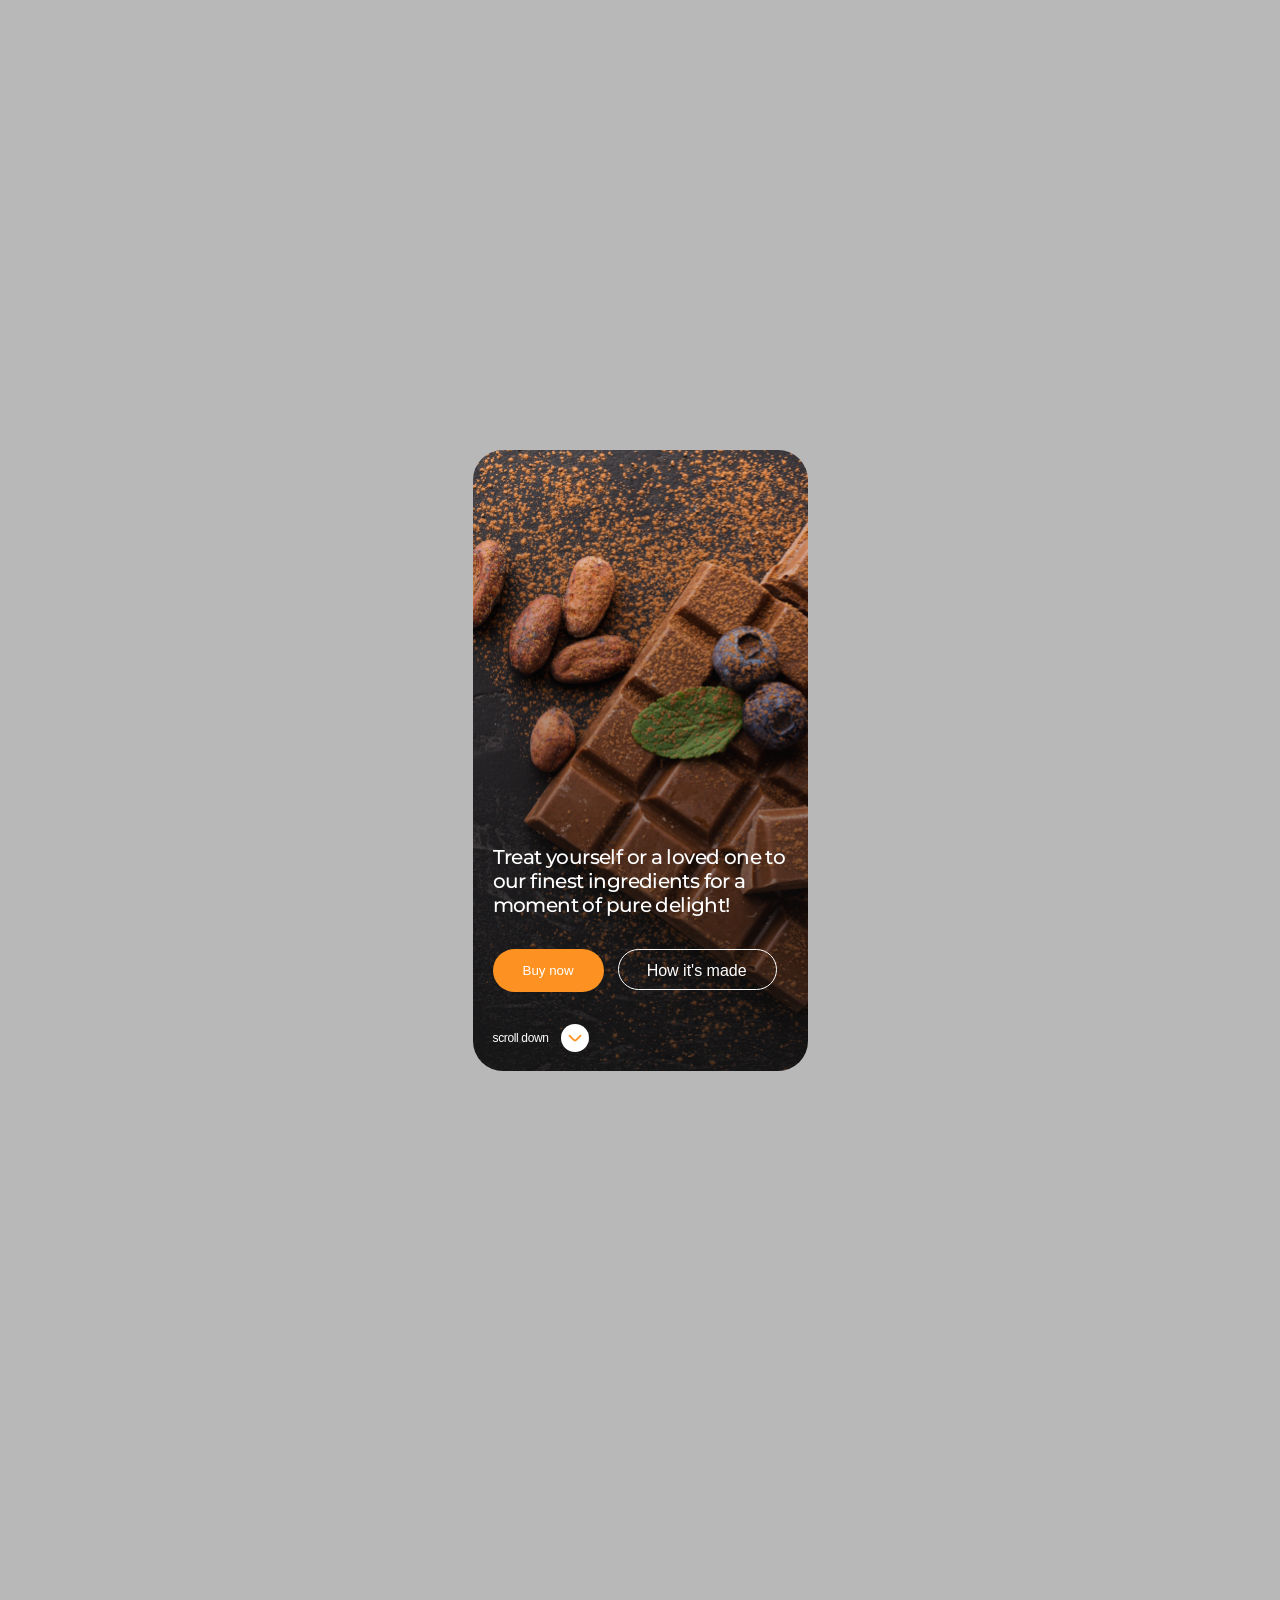
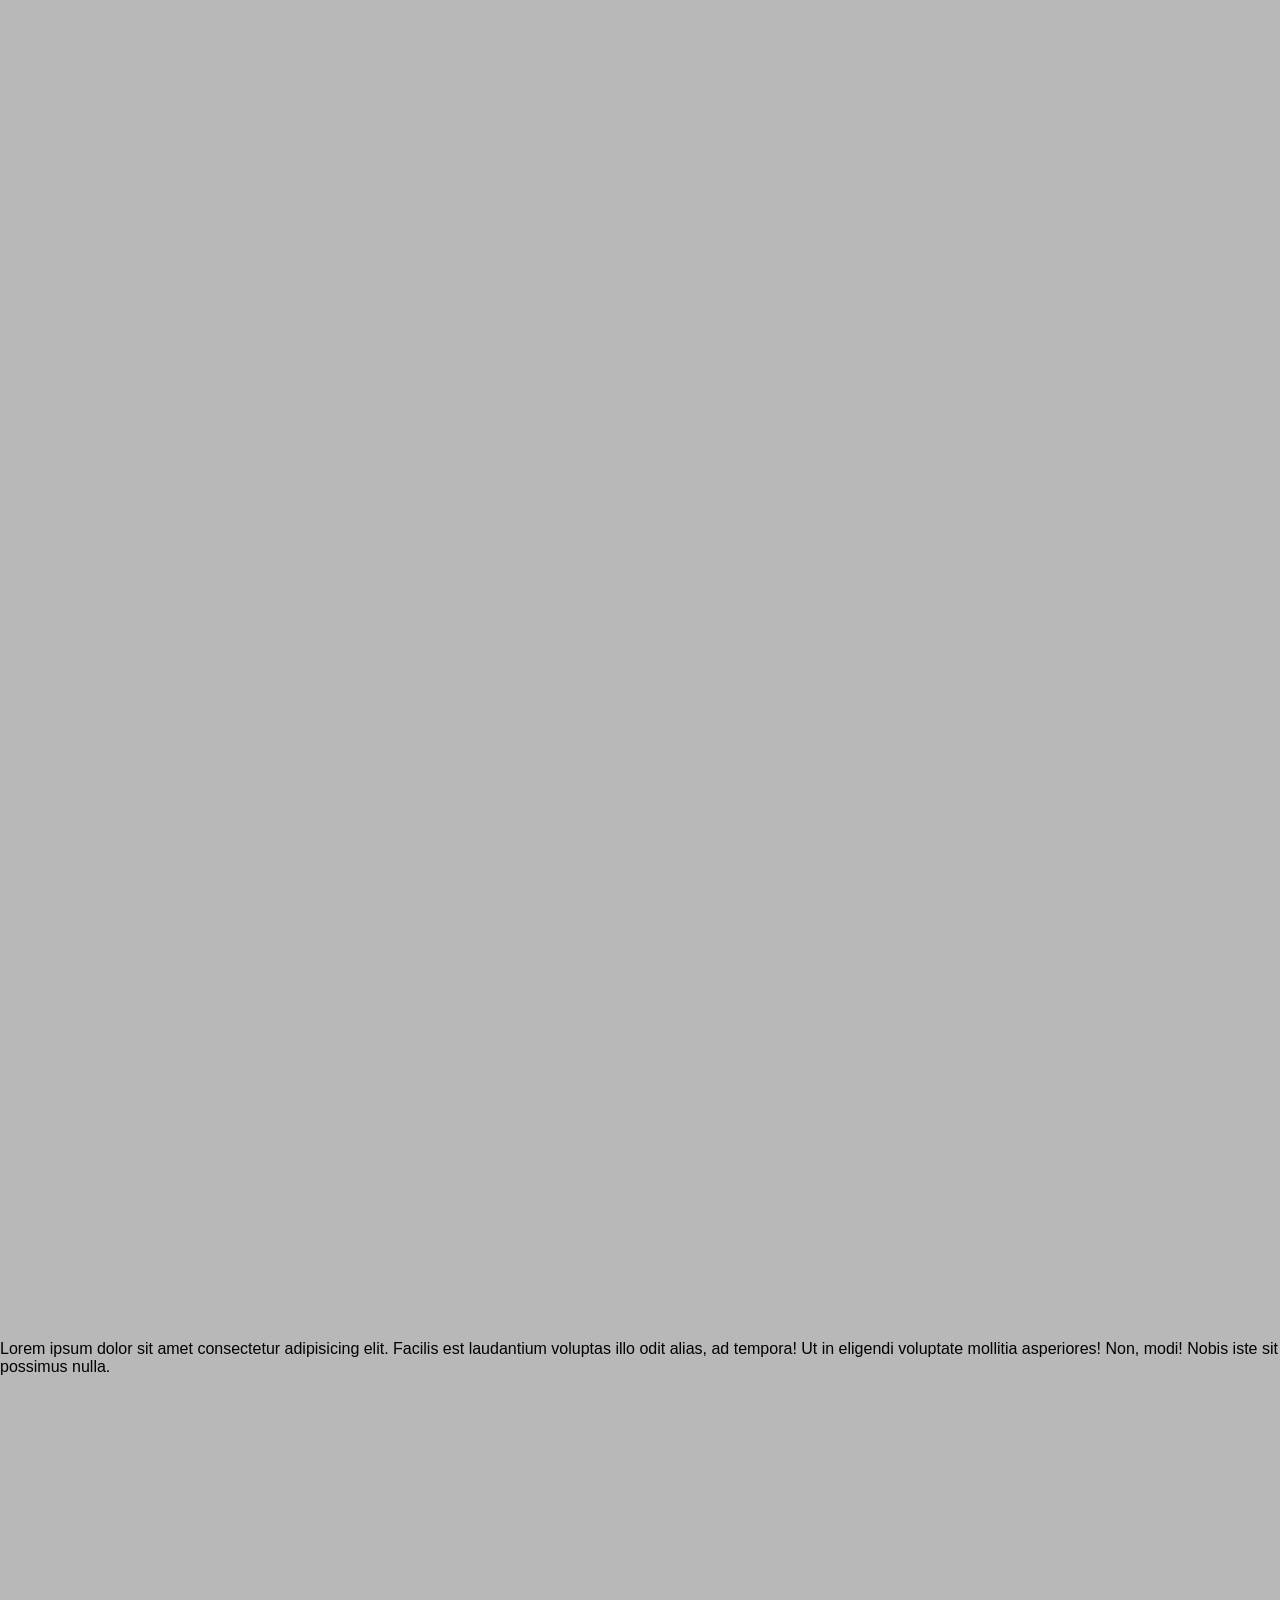
==== simply-chocolate/HTML/hero.html @ 4ed8984d "." ====
<!DOCTYPE html>
<html lang="en">

<head>
    <meta charset="UTF-8">
    <meta name="viewport" content="width=device-width, initial-scale=1.0">
    <title>Document</title>
    <link rel="preconnect" href="https://fonts.googleapis.com">
    <link rel="preconnect" href="https://fonts.gstatic.com" crossorigin>
    <link href="https://fonts.googleapis.com/css2?family=Montserrat:wght@400;500;600&display=swap" rel="stylesheet">
    <link rel="stylesheet" href="../CSS/hero.css">
</head>

<body>
    <header class="header"></header>
    <main>
        <section class="hero">
            <div class="hero-container">
                <h2 class="hero-sub-title">Treat yourself or a loved one to our finest ingredients for a moment of pure
                    delight!</h2>
                <div class="hero-btns-container">
                    <div class="hero-main-btns">
                        <button class="hero-buy-btn" type="button">Buy now</button>
                        <a class="hero-link" href="#howItsMade">How it's made</a>
                    </div>
                    <div class="hero-scroll-container">
                        <a class="hero-scroll" href="#footer">scroll down</a>
                        <a class="hero-scroll-icon" href="#footer">
                            <svg class="hero-scroll-svg" width="22" height="22">
                                <use href="../IMG/SVG/fi-rr-angle-small-left.svg#fi-rr-angle-small-left"></use>
                            </svg></a>
                    </div>

                </div>
            </div>
        </section>
        <section class="rewieves">

        </section>
        <footer class="footer" id="footer">Lorem ipsum dolor sit amet consectetur adipisicing elit. Facilis est
            laudantium voluptas illo odit alias, ad tempora! Ut in eligendi voluptate mollitia asperiores! Non, modi!
            Nobis iste sit possimus nulla.</footer>
    </main>
</body>

</html>
---- simply-chocolate/CSS/hero.css ----
html {
  background-color: #b8b8b8;
}
/* ------------- Chwilowy reset ------------- */
* {
  margin: 0;
  padding: 0;
  box-sizing: border-box;
  font-family: Monrserrat, sans-serif;
}

.hero a,
.hero button {
  text-decoration: none;
  color: #fff;
}

/* ------------- Chwilowy reset ------------- */
.hero {
  width: 375px;
  height: 690px;
  margin: 0 auto;
}
.hero-container {
  display: flex;
  flex-direction: column;
  gap: 32px;
  width: 335px;
  height: 621px;
  padding: 395px 20px 20px 20px;
  margin: 0 auto;
  background: linear-gradient(
      180deg,
      rgba(17, 17, 17, 0) 0%,
      rgba(17, 17, 17, 0.4) 100%
    ),
    url(../IMG/Hero/Mobile/chocolate-covered-cocoa-powder\ 1@1x.png),
    lightgray -438.076px -7.879px / 284.629% 102.231% no-repeat;
  background-repeat: no-repeat;
  background-size: cover;
  border-radius: 30px;
}
.hero-sub-title {
  color: #fff;
  font-family: "Montserrat", sans-serif;
  font-size: 20px;
  font-style: normal;
  font-weight: 500;
  line-height: 24px; /* 120% */
  letter-spacing: -0.6px;
}
.hero-btns-container {
  display: flex;
  flex-direction: column;
  gap: 32px;
}
.hero-main-btns {
  display: flex;
  gap: 14px;
}
.hero-link {
  width: 159px;
  height: 41px;
  padding: 12px 28px;
  border-radius: 100px;
  border: 1px solid #fff;
}
.hero-link:hover,
.hero-link:focus {
  color: rgba(253, 146, 34, 1);
  border: 1px solid rgba(253, 146, 34, 1);
}
.hero-buy-btn {
  padding: 12px 28px;
  border-radius: 100px;
  border-color: transparent;
  background: #fd9222;
}
.hero-buy-btn:hover,
.hero-buy-btn:focus {
  background-color: rgba(252, 241, 224, 1);
  color: rgba(253, 146, 34, 1);
}
.hero-scroll-container {
  display: flex;
  align-items: center;
  gap: 12px;
}
.hero-scroll {
  font-size: 12px;
  font-weight: 500;
  line-height: 14px;
  letter-spacing: -0.36px;
}
.hero-scroll-icon {
  display: flex;
  align-items: center;
  justify-content: center;
  width: 28px;
  height: 28px;
  border-radius: 50%;
  background-color: #fff;
}
.hero-scroll-svg {
  fill: rgba(253, 146, 34, 1);
}
.hero-scroll:hover,
.hero-scroll:focus {
  color: rgba(253, 146, 34, 1);
}
.hero-scroll:hover + .hero-scroll-icon,
.hero-scroll:focus + .hero-scroll-icon {
  background-color: rgba(253, 146, 34, 1);
}
.hero-scroll:hover + .hero-scroll-icon .hero-scroll-svg,
.hero-scroll:focus + .hero-scroll-icon .hero-scroll-svg {
  fill: rgba(252, 241, 224, 1);
}
.hero-scroll-svg:hover,
.hero-scroll-svg:focus {
  fill: rgba(252, 241, 224, 1);
}
.hero-scroll-icon:hover .hero-scroll-svg,
.hero-scroll-icon:focus .hero-scroll-svg {
  fill: rgba(252, 241, 224, 1);
}
.hero-scroll-icon:hover,
.hero-scroll-icon:focus {
  background-color: rgba(253, 146, 34, 1);
}

.rewieves {
  height: 200vh;
}
.header {
  height: 50vh;
}
.footer {
  height: 50vh;
}
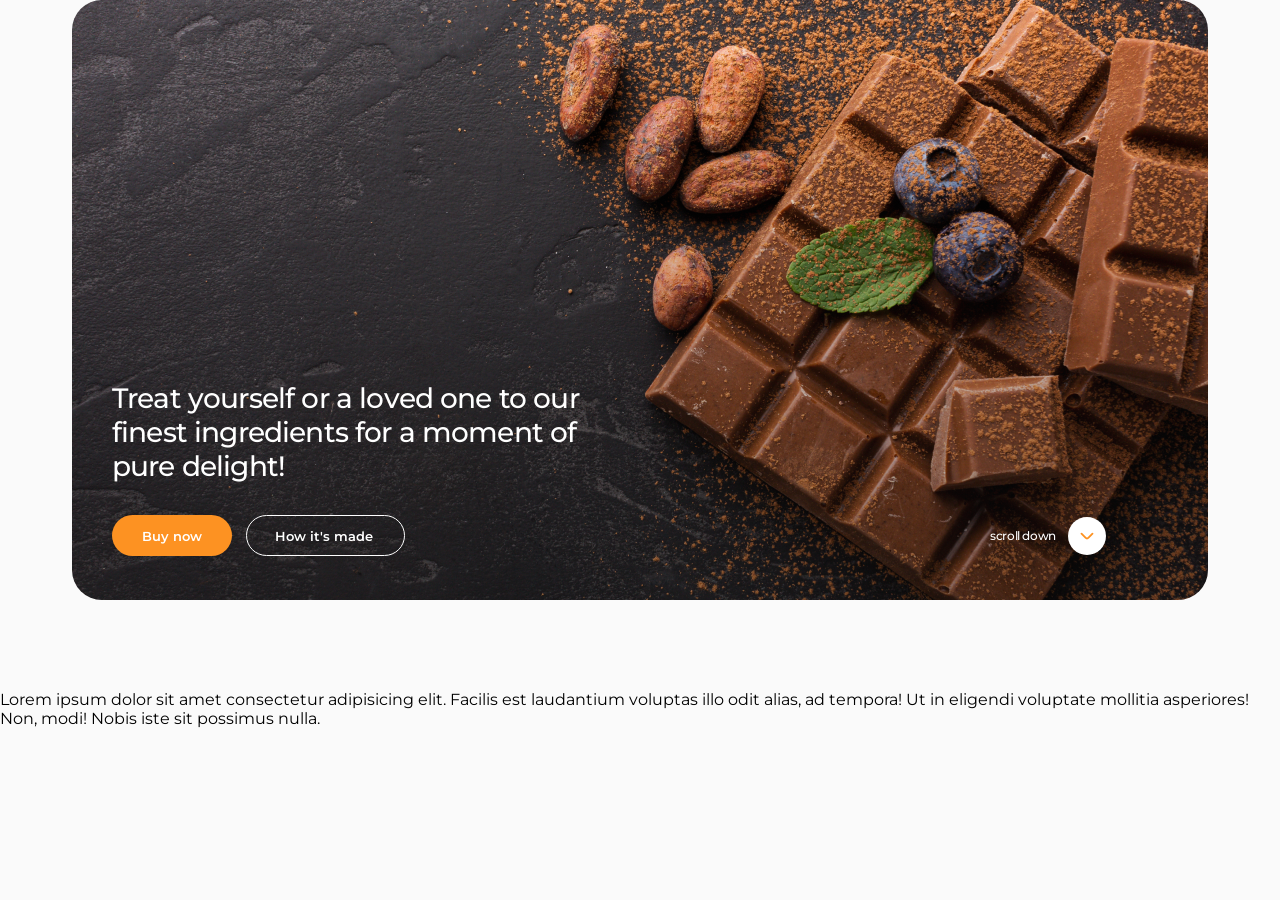
==== commit 28de6005: "." ====
--- a/simply-chocolate/HTML/hero.html
+++ b/simply-chocolate/HTML/hero.html
@@ -27,7 +27,7 @@
                         <a class="hero-scroll" href="#footer">scroll down</a>
                         <a class="hero-scroll-icon" href="#footer">
                             <svg class="hero-scroll-svg" width="22" height="22">
-                                <use href="../IMG/SVG/fi-rr-angle-small-left.svg#fi-rr-angle-small-left"></use>
+                                <use href="../IMG/SVG/icons.svg#icon-fi-rr-angle-small-left"></use>
                             </svg></a>
                     </div>
 
--- a/simply-chocolate/CSS/hero.css
+++ b/simply-chocolate/CSS/hero.css
@@ -1,21 +1,10 @@
-html {
-  background-color: #b8b8b8;
-}
-/* ------------- Chwilowy reset ------------- */
-* {
-  margin: 0;
-  padding: 0;
-  box-sizing: border-box;
-  font-family: Monrserrat, sans-serif;
-}
+@import url(global-setup.css);
 
 .hero a,
 .hero button {
   text-decoration: none;
   color: #fff;
 }
-
-/* ------------- Chwilowy reset ------------- */
 .hero {
   width: 375px;
   height: 690px;
@@ -40,6 +29,14 @@
   background-size: cover;
   border-radius: 30px;
 }
+/* @media (min-device-pixel-ratio: 2),
+  (-webkit-min-device-pixel-ratio: 2),
+  (min-resolution: 2dppx),
+  screen and (max-width: 768px) and (min-resolution: 192dpi) {
+  .hero-container {
+    background-image: url(../IMG/Hero/Mobile/chocolate-covered-cocoa-powder\ 1@2x.png);
+  }
+} */
 .hero-sub-title {
   color: #fff;
   font-family: "Montserrat", sans-serif;
@@ -64,6 +61,10 @@
   padding: 12px 28px;
   border-radius: 100px;
   border: 1px solid #fff;
+  font-family: "Montserrat", sans-serif;
+  font-size: 13px;
+  font-weight: 600;
+  transition: 300ms ease-in-out;
 }
 .hero-link:hover,
 .hero-link:focus {
@@ -71,10 +72,15 @@
   border: 1px solid rgba(253, 146, 34, 1);
 }
 .hero-buy-btn {
-  padding: 12px 28px;
+  padding: 10px 28px;
   border-radius: 100px;
   border-color: transparent;
   background: #fd9222;
+  font-family: "Montserrat", sans-serif;
+  font-size: 13px;
+  font-weight: 600;
+  transition: 300ms ease-in-out;
+  cursor: pointer;
 }
 .hero-buy-btn:hover,
 .hero-buy-btn:focus {
@@ -87,10 +93,12 @@
   gap: 12px;
 }
 .hero-scroll {
+  font-family: "Montserrat", sans-serif;
   font-size: 12px;
   font-weight: 500;
   line-height: 14px;
   letter-spacing: -0.36px;
+  transition: 300ms ease-in-out;
 }
 .hero-scroll-icon {
   display: flex;
@@ -100,9 +108,36 @@
   height: 28px;
   border-radius: 50%;
   background-color: #fff;
+  transition: 300ms ease-in-out;
+  overflow: hidden;
+}
+.hero-scroll-icon .hero-scroll-svg {
+  animation: arrow 0s linear infinite;
+}
+.hero-scroll-icon:hover .hero-scroll-svg,
+.hero-scroll:hover + .hero-scroll-icon .hero-scroll-svg {
+  animation-duration: 0.7s;
+}
+@keyframes arrow {
+  0% {
+    transform: translateY(-25px);
+  }
+  1% {
+    transform: translateY(-25px);
+  }
+  50% {
+    transform: translateY(0);
+  }
+  51% {
+    transform: translateY(0);
+  }
+  100% {
+    transform: translateY(26px);
+  }
 }
 .hero-scroll-svg {
   fill: rgba(253, 146, 34, 1);
+  transition: 300ms ease-in-out;
 }
 .hero-scroll:hover,
 .hero-scroll:focus {
@@ -116,6 +151,7 @@
 .hero-scroll:focus + .hero-scroll-icon .hero-scroll-svg {
   fill: rgba(252, 241, 224, 1);
 }
+
 .hero-scroll-svg:hover,
 .hero-scroll-svg:focus {
   fill: rgba(252, 241, 224, 1);
@@ -129,12 +165,75 @@
   background-color: rgba(253, 146, 34, 1);
 }
 
-.rewieves {
-  height: 200vh;
-}
-.header {
-  height: 50vh;
-}
-.footer {
-  height: 50vh;
-}
+@media screen and (min-width: 768px) and (max-width: 1200px) {
+  .hero {
+    min-width: 768px;
+    height: 890px;
+  }
+  .hero-container {
+    width: 704px;
+    height: 890px;
+    background-image: url(../IMG/Hero/Tablet/chocolate-covered-cocoa-powder\ 1@1x.png);
+    padding: 671px 40px 40px 40px;
+  }
+  .hero-sub-title {
+    width: 484px;
+    font-size: 28px;
+    line-height: 34px; /* 121.429% */
+    letter-spacing: -0.84px;
+  }
+  .hero-btns-container {
+    flex-direction: row;
+    gap: 153px;
+  }
+  .hero-scroll {
+    font-size: 14px;
+    line-height: 18px; /* 128.571% */
+    letter-spacing: -0.42px;
+  }
+  .hero-scroll-icon {
+    width: 38px;
+    height: 38px;
+  }
+}
+/* @media (min-device-pixel-ratio: 2),
+  (-webkit-min-device-pixel-ratio: 2),
+  (min-resolution: 2dppx),
+  screen and (min-width: 769px) and (max-width: 1200px) and (min-resolution: 192dpi) {
+  .hero-container {
+    background-image: url(../IMG/Hero/Tablet/chocolate-covered-cocoa-powder\ 1@2x.png);
+  }
+} */
+@media screen and (min-width: 1201px) {
+  .hero {
+    min-width: 1200px;
+  }
+  .hero-container {
+    width: 1136px;
+    height: 600px;
+    background-image: url(../IMG/Hero/Desktop/chocolate-covered-cocoa-powder\ 1@1x.png);
+    padding: 381px 40px 40px 40px;
+  }
+  .hero-sub-title {
+    width: 484px;
+    font-size: 28px;
+    line-height: 34px; /* 121.429% */
+    letter-spacing: -0.84px;
+  }
+  .hero-btns-container {
+    flex-direction: row;
+    gap: 585px;
+  }
+  .hero-scroll-icon {
+    width: 38px;
+    height: 38px;
+  }
+}
+/* @media (min-device-pixel-ratio: 2),
+  (-webkit-min-device-pixel-ratio: 2),
+  (min-resolution: 2dppx),
+  screen and (min-width: 1201px) and (min-resolution: 192dpi) {
+  .hero-container {
+    background-image: url(../IMG/Hero/Desktop/chocolate-covered-cocoa-powder\ 1@2x.png);
+  }
+} */
